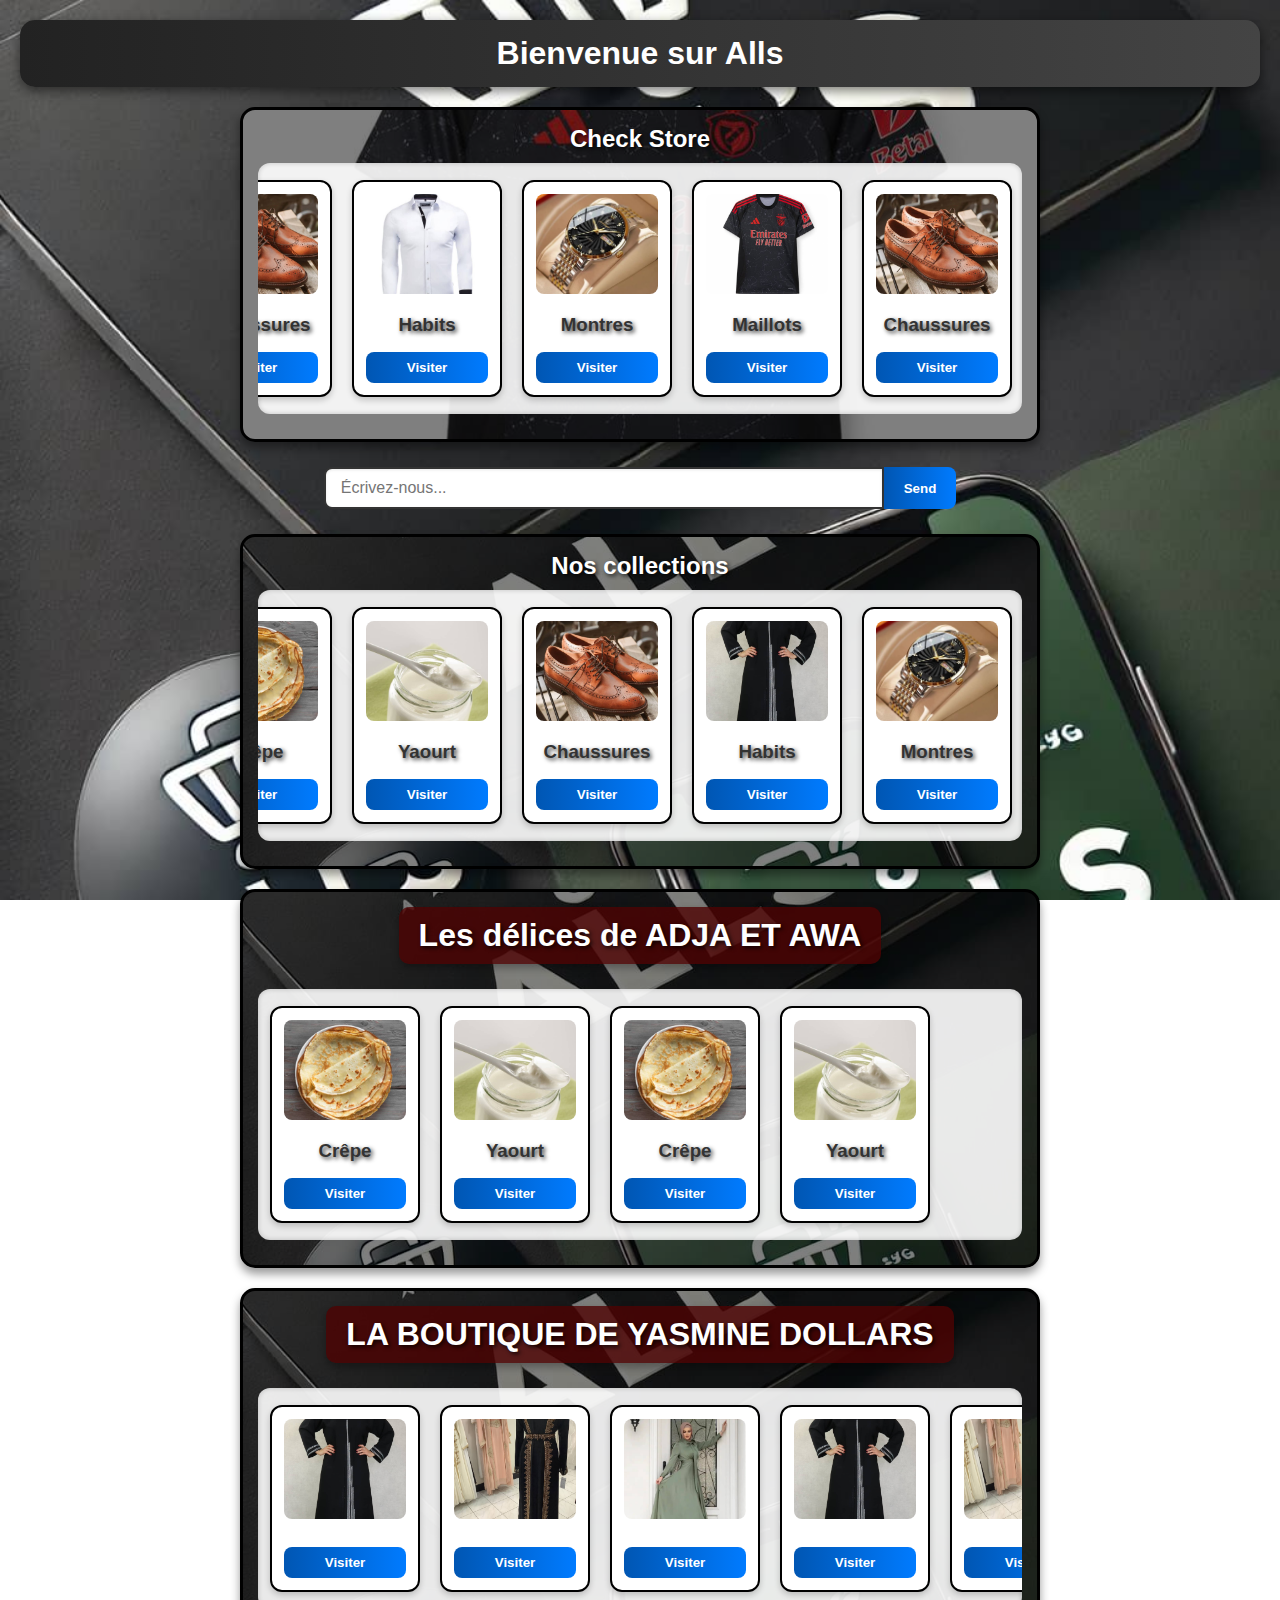
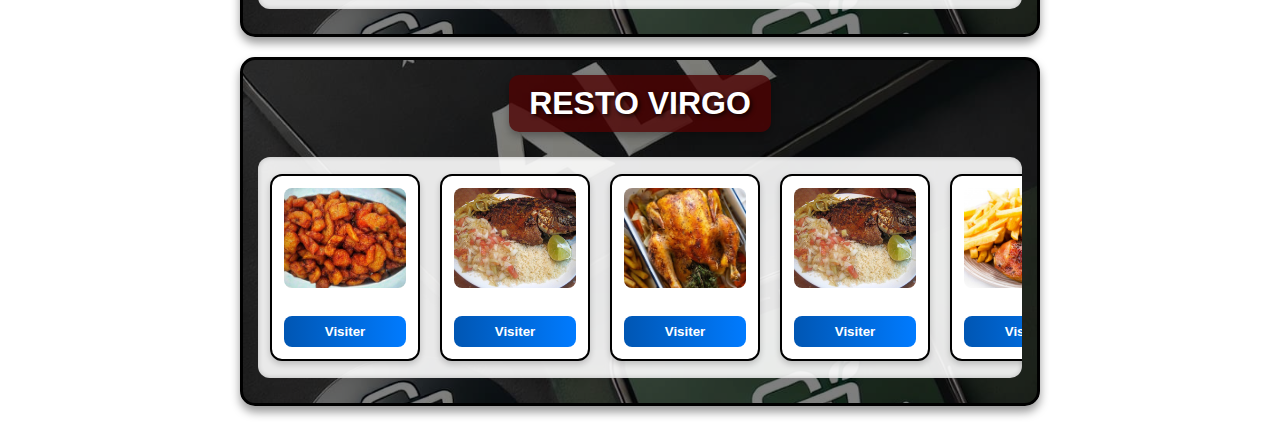
==== index.html @ 96107ac7 "Update index.html" ====
<!DOCTYPE html>
<html lang="fr">
<head>
    <meta charset="UTF-8">
    <meta name="viewport" content="width=device-width, initial-scale=1.0">
    <title>Alls Store</title>
    <style>
        /* Styles généraux */
        * {
            margin: 0;
            padding: 0;
            box-sizing: border-box;
        }

        body {
            background-image: url('image/logo.jpg');
            background-size: cover;
            background-position: center;
            background-attachment: fixed;
            font-family: 'Segoe UI', Tahoma, Geneva, Verdana, sans-serif;
            color: rgb(251, 22, 22);
            text-align: center;
            padding: 20px;
        }

        h1 {
            background: rgba(78, 3, 3, 0.8);
            display: inline-block;
            padding: 10px 20px;
            border-radius: 10px;
            margin-bottom: 15px;
            box-shadow: 0 4px 8px rgba(0, 0, 0, 0.3);
        }

        .header {
            font-size: 32px;
            font-weight: bold;
            margin-bottom: 15px;
            background: linear-gradient(to right, #222, #444);
            color: white;
            padding: 15px;
            text-align: center;
            border-radius: 15px;
            box-shadow: 0 4px 12px rgba(0, 0, 0, 0.5);
            margin: 0 auto 20px auto;
        }

        .container {
            max-width: 800px;
            margin: auto;
        }

        /* Style des boîtes */
        .box {
            border: 3px solid black;
            padding: 15px;
            margin: 20px 0;
            background-size: cover;
            background-position: center;
            border-radius: 15px;
            position: relative;
            overflow: hidden;
            color: white;
            text-shadow: 2px 2px 4px rgba(0, 0, 0, 0.8);
            box-shadow: 0 6px 10px rgba(0, 0, 0, 0.4);
        }

        /* Fond d'écran pour chaque cadre */
        .store {
            background-image: url('image/maillots.jpg');
            background-color: rgba(0, 0, 0, 0.5);
            background-blend-mode: overlay;
        }

        .food {
            background-image: url('image/logo.jpg');
            background-color: rgba(0, 0, 0, 0.5);
            background-blend-mode: overlay;
        }

        /* Style du slider */
        .slider-container {
            display: flex;
            overflow-x: auto;
            scroll-behavior: smooth;
            width: 100%;
            padding: 12px;
            background: rgba(255, 255, 255, 0.9);
            border-radius: 12px;
            box-shadow: inset 0 0 5px rgba(0, 0, 0, 0.2);
            margin: 10px 0;
        }

        .slider-container::-webkit-scrollbar {
            height: 6px;
            background: rgba(0, 0, 0, 0.1);
            border-radius: 3px;
        }

        .slider-container::-webkit-scrollbar-thumb {
            background: rgba(0, 0, 0, 0.3);
            border-radius: 3px;
        }

        .slider {
            display: flex;
            gap: 20px;
            transition: transform 0.5s ease-in-out;
            padding: 5px 0;
        }

        /* Style des cartes produits */
        .card {
            background: white;
            border: 2px solid black;
            border-radius: 12px;
            width: 150px;
            padding: 12px;
            text-align: center;
            flex: 0 0 auto;
            box-shadow: 0 3px 6px rgba(0, 0, 0, 0.2);
            transition: transform 0.2s ease, box-shadow 0.2s ease;
        }

        .card:hover {
            transform: translateY(-3px);
            box-shadow: 0 5px 10px rgba(0, 0, 0, 0.3);
        }

        .card img {
            width: 100%;
            height: 100px;
            object-fit: cover;
            border-radius: 8px;
            margin-bottom: 8px;
        }

        .card h3 {
            margin: 8px 0;
            color: #333;
        }

        .card button {
            background: linear-gradient(to right, #0056b3, #007bff);
            color: white;
            padding: 8px;
            border: none;
            width: 100%;
            cursor: pointer;
            margin-top: 8px;
            border-radius: 8px;
            font-weight: bold;
            transition: background 0.3s ease;
        }

        .card button:hover {
            background: linear-gradient(to right, #004494, #0062cc);
        }

        /* Style de la boîte de saisie */
        .input-box {
            display: flex;
            justify-content: center;
            margin: 25px 0;
        }

        input {
            padding: 10px 15px;
            width: 70%;
            border: 2px solid #333;
            border-radius: 8px 0 0 8px;
            font-size: 16px;
            box-shadow: inset 0 1px 3px rgba(0, 0, 0, 0.1);
        }

        .send-btn {
            background: linear-gradient(to right, #0056b3, #007bff);
            color: white;
            border: none;
            padding: 10px 20px;
            cursor: pointer;
            border-radius: 0 8px 8px 0;
            font-weight: bold;
            transition: background 0.3s ease;
        }

        .send-btn:hover {
            background: linear-gradient(to right, #004494, #0062cc);
        }

        /* Styles spécifiques pour mobile */
        @media screen and (max-width: 768px) {
            body {
                padding: 15px;
            }
            
            .header {
                font-size: 24px;
                padding: 12px;
                width: 95%;
            }
            
            .container {
                max-width: 100%;
                padding: 0;
            }
            
            .box {
                padding: 12px;
                margin: 15px 0;
                border-width: 2px;
            }
            
            h1, h2 {
                font-size: 20px;
                padding: 8px 12px;
            }
            
            .slider-container {
                padding: 8px;
            }
            
            .card {
                width: 130px;
                padding: 8px;
            }
            
            .card img {
                height: 90px;
            }
            
            input {
                width: 65%;
                padding: 10px;
            }
            
            .send-btn {
                padding: 10px 15px;
            }
        }

        /* Styles pour très petits écrans */
        @media screen and (max-width: 400px) {
            body {
                padding: 10px;
            }
            
            .card {
                width: 110px;
            }
            
            .card img {
                height: 80px;
            }
            
            .header {
                font-size: 20px;
                padding: 10px;
            }
            
            .slider-container {
                padding: 6px;
            }
            
            input {
                width: 60%;
            }
        }
    </style>
</head>
<body>

    <div class="header">Bienvenue sur Alls</div>

    <div class="container">

        <div class="box store">
            <h2>Check Store</h2>
            <div class="slider-container" id="products">
                <div class="slider">
                    <div class="card"><img src="image/chaussure.jpg" alt="Chaussures"><h3>Chaussures</h3><button>Visiter</button></div>
                    <div class="card"><img src="image/chemise.jpg" alt="Habits"><h3>Habits</h3><button>Visiter</button></div>
                    <div class="card"><img src="image/montres.jpg" alt="Montres"><h3>Montres</h3><button>Visiter</button></div>
                    <div class="card"><img src="image/maillots.jpg" alt="Maillots"><h3>Maillots</h3><button>Visiter</button></div>
                    <div class="card"><img src="image/chaussure.jpg" alt="Chaussures"><h3>Chaussures</h3><button>Visiter</button></div>
                    <div class="card"><img src="image/chemise.jpg" alt="Habits"><h3>Habits</h3><button>Visiter</button></div>
                    <div class="card"><img src="image/montres.jpg" alt="Montres"><h3>Montres</h3><button>Visiter</button></div>
                    <div class="card"><img src="image/maillots.jpg" alt="Maillots"><h3>Maillots</h3><button>Visiter</button></div>
                    <div class="card"><img src="image/chaussure.jpg" alt="Chaussures"><h3>Chaussures</h3><button>Visiter</button></div>
                    <div class="card"><img src="image/chemise.jpg" alt="Habits"><h3>Habits</h3><button>Visiter</button></div>
                    <div class="card"><img src="image/montres.jpg" alt="Montres"><h3>Montres</h3><button>Visiter</button></div>
                    <div class="card"><img src="image/maillots.jpg" alt="Maillots"><h3>Maillots</h3><button>Visiter</button></div>
                </div>
            </div>
        </div>

        <div class="input-box">
            <input type="text" placeholder="Écrivez-nous...">
            <button class="send-btn">Send</button>
        </div>

        <div class="box food">
            <h2>Nos collections</h2>
            <div class="slider-container" id="food-items">
                <div class="slider">
                    <div class="card"><img src="image/crepe.jpg" alt="Crêpe"><h3>Crêpe</h3><button>Visiter</button></div>
                    <div class="card"><img src="image/yaourt.jpg" alt="Yaourt"><h3>Yaourt</h3><button>Visiter</button></div>
                    <div class="card"><img src="image/chaussure.jpg" alt="Chaussures"><h3>Chaussures</h3><button>Visiter</button></div>
                    <div class="card"><img src="image/bip.jpg" alt="Habits"><h3>Habits</h3><button>Visiter</button></div>
                    <div class="card"><img src="image/montres.jpg" alt="Montres"><h3>Montres</h3><button>Visiter</button></div>
                    <div class="card"><img src="image/bov.jpg" alt="Maillots"><h3>Maillots</h3><button>Visiter</button></div>
                    <div class="card"><img src="image/crepe.jpg" alt="Crêpe"><h3>Crêpe</h3><button>Visiter</button></div>
                    <div class="card"><img src="image/yaourt.jpg" alt="Yaourt"><h3>Yaourt</h3><button>Visiter</button></div>
                    <div class="card"><img src="image/bip.jpg" alt="Crêpe"><h3>Crêpe</h3><button>Visiter</button></div>
                    <div class="card"><img src="image/yaourt.jpg" alt="Yaourt"><h3>Yaourt</h3><button>Visiter</button></div>
                </div>
            </div>
        </div>
            
        <div class="box food">
            <h1>Les délices de ADJA ET AWA</h1>
            <div class="slider-container" id="food-items">
                <div class="slider">
                    <div class="card"><img src="image/crepe.jpg" alt="Crêpe"><h3>Crêpe</h3><button>Visiter</button></div>
                    <div class="card"><img src="image/yaourt.jpg" alt="Yaourt"><h3>Yaourt</h3><button>Visiter</button></div>
                    <div class="card"><img src="image/crepe.jpg" alt="Crêpe"><h3>Crêpe</h3><button>Visiter</button></div>
                    <div class="card"><img src="image/yaourt.jpg" alt="Yaourt"><h3>Yaourt</h3><button>Visiter</button></div>
                </div>
            </div>
        </div>
                
        <div class="box food">
            <h1>LA BOUTIQUE DE YASMINE DOLLARS</h1>
            <div class="slider-container" id="food-items">
                <div class="slider">
                    <div class="card"><img src="image/bip.jpg" alt="Crêpe"><h3></h3><button onclick="window.open('yasmine.html', '_blank')">Visiter</button></div>
                    <div class="card"><img src="image/boub.jpg" alt="Crêpe"><h3></h3><button onclick="window.open('yasmine.html', '_blank')">Visiter</button></div>
                    <div class="card"><img src="image/bov.jpg" alt="Crêpe"><h3></h3><button onclick="window.open('yasmine.html', '_blank')">Visiter</button></div>
                    <div class="card"><img src="image/bip.jpg" alt="Crêpe"><h3></h3><button onclick="window.open('yasmine.html', '_blank')">Visiter</button></div>
                    <div class="card"><img src="image/boub.jpg" alt="Crêpe"><h3></h3><button onclick="window.open('yasmine.html', '_blank')">Visiter</button></div>
                    <div class="card"><img src="image/bov.jpg" alt="Crêpe"><h3></h3><button onclick="window.open('yasmine.html', '_blank')">Visiter</button></div>
                </div>
            </div>
        </div>
    
        <div class="box food">
            <h1>RESTO VIRGO</h1>
            <div class="slider-container" id="food-items">
                <div class="slider">
                    <div class="card"><img src="image/aloko.jpg" alt="Crêpe"><h3></h3><button onclick="window.open('resto.html', '_blank')">Visiter</button></div>
                    <div class="card"><img src="image/ATIèke.jpg" alt="Crêpe"><h3></h3><button onclick="window.open('resto.html', '_blank')">Visiter</button></div>
                    <div class="card"><img src="image/poulet.jpg" alt="Crêpe"><h3></h3><button onclick="window.open('resto.html', '_blank')">Visiter</button></div>
                    <div class="card"><img src="image/poison1.jpg" alt="Crêpe"><h3></h3><button onclick="window.open('resto.html', '_blank')">Visiter</button></div>
                    <div class="card"><img src="image/frit.jpg" alt="Crêpe"><h3></h3><button onclick="window.open('resto.html', '_blank')">Visiter</button></div>
                    <div class="card"><img src="image/soup de poisson.jpg" alt="Crêpe"><h3></h3><button onclick="window.open('resto.html', '_blank')">Visiter</button></div>
                </div>
            </div>
        </div>
    </div>

    <script>
        function autoScroll(id, speed = 2) {
            let container = document.getElementById(id);
            let step = speed; // Vitesse du défilement
            let scrollAmount = 0;
    
            function scrollContent() {
                container.scrollLeft += step;
                scrollAmount += step;
    
                // Revenir au début lorsque la fin est atteinte
                if (container.scrollLeft + container.clientWidth >= container.scrollWidth) {
                    container.scrollLeft = 0;
                    scrollAmount = 0;
                }
    
                requestAnimationFrame(scrollContent);
            }
    
            scrollContent();
        }
    
        window.onload = () => {
            autoScroll('products', 1.5);  // Ajuste la vitesse si besoin
            autoScroll('food-items', 1.5);
        };
    </script>
    
</body>
</html>
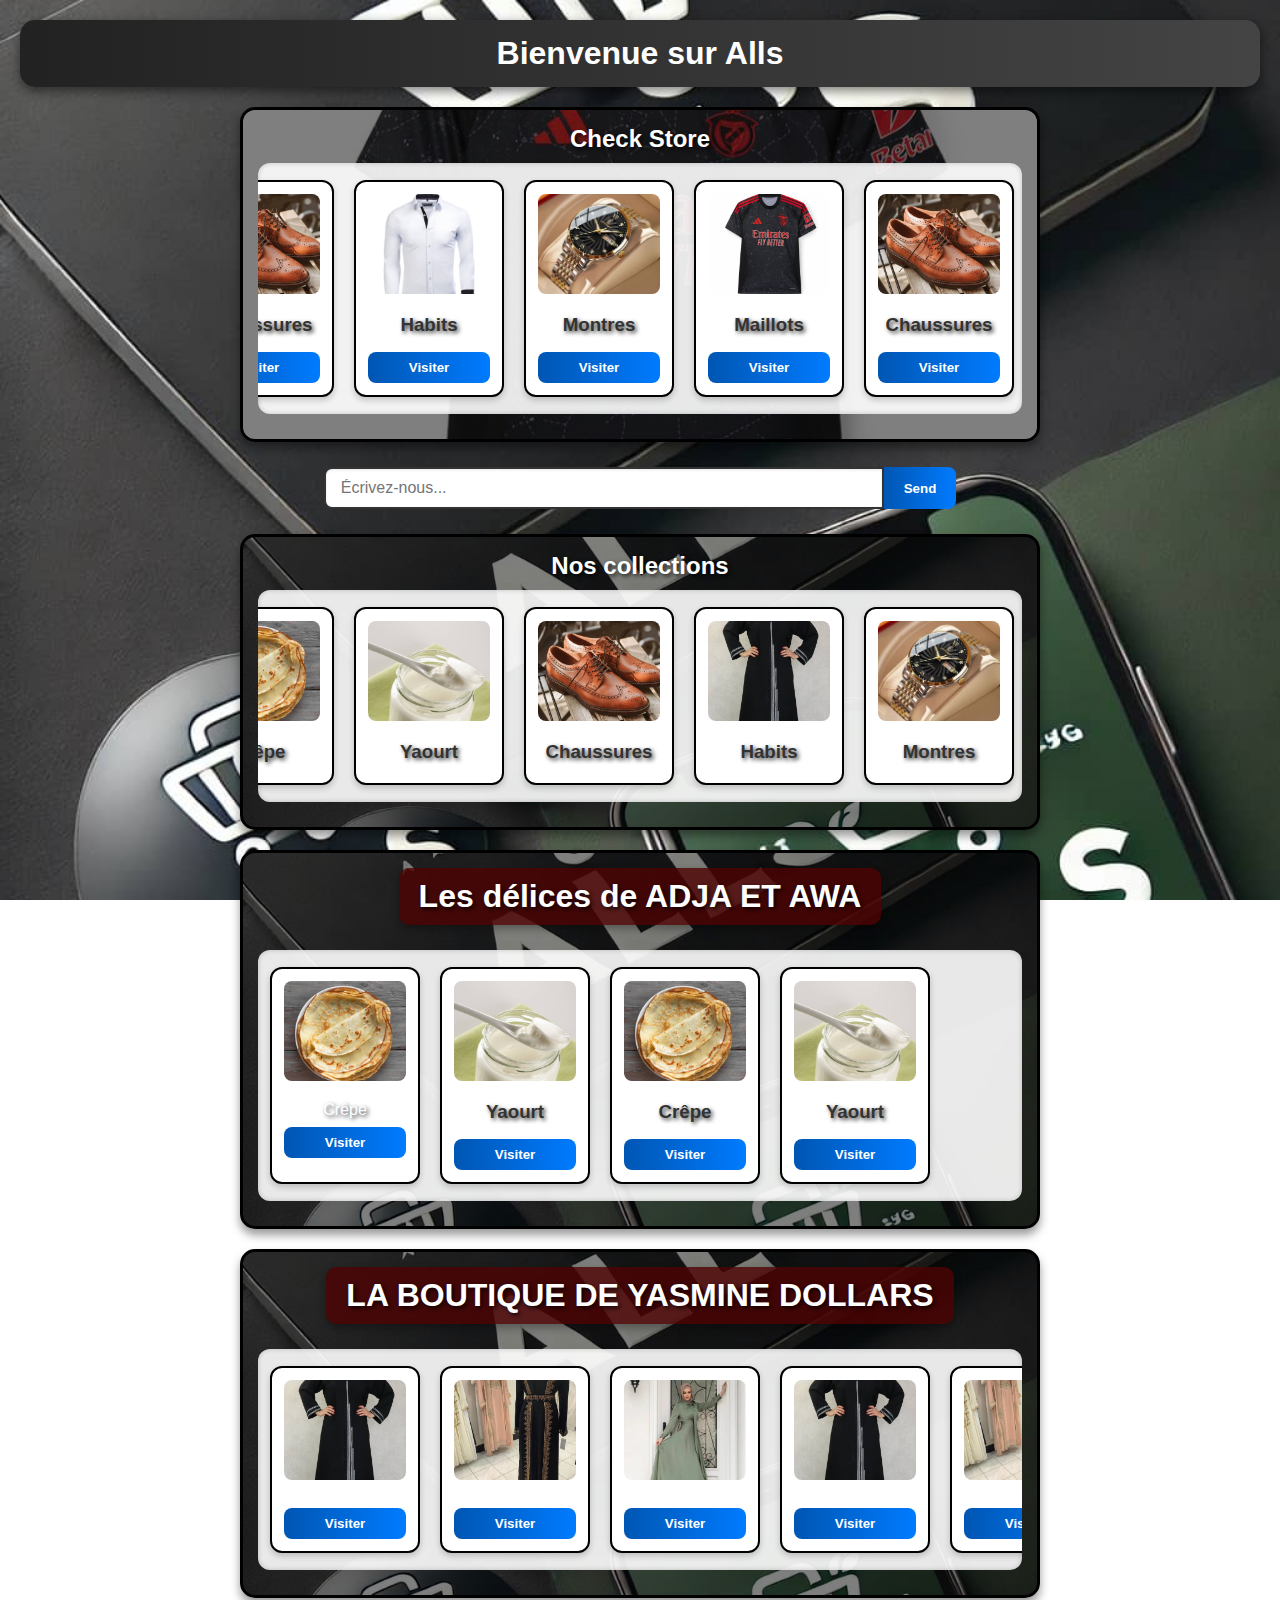
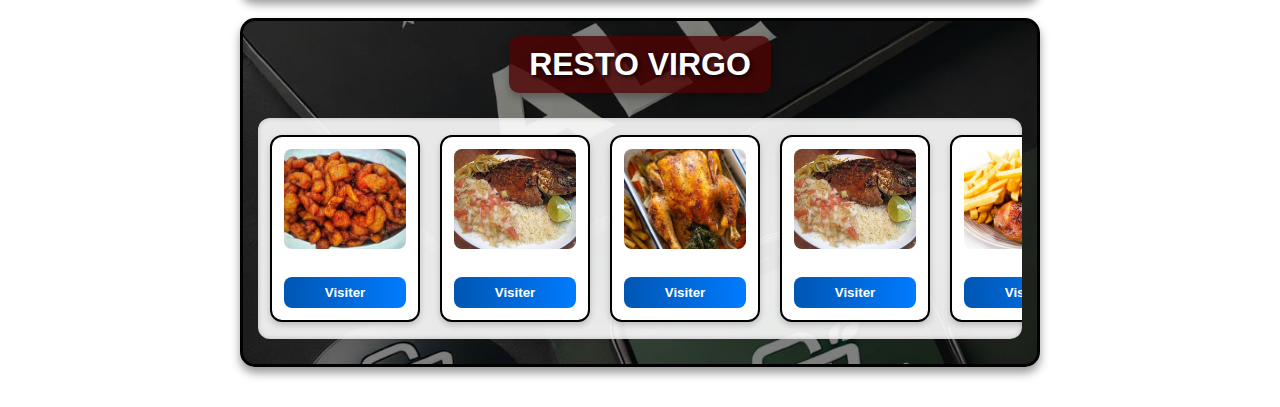
==== commit 7f6fffcf: "Update index.html" ====
--- a/index.html
+++ b/index.html
@@ -303,16 +303,16 @@
             <h2>Nos collections</h2>
             <div class="slider-container" id="food-items">
                 <div class="slider">
-                    <div class="card"><img src="image/crepe.jpg" alt="Crêpe"><h3>Crêpe</h3><button>Visiter</button></div>
-                    <div class="card"><img src="image/yaourt.jpg" alt="Yaourt"><h3>Yaourt</h3><button>Visiter</button></div>
-                    <div class="card"><img src="image/chaussure.jpg" alt="Chaussures"><h3>Chaussures</h3><button>Visiter</button></div>
-                    <div class="card"><img src="image/bip.jpg" alt="Habits"><h3>Habits</h3><button>Visiter</button></div>
-                    <div class="card"><img src="image/montres.jpg" alt="Montres"><h3>Montres</h3><button>Visiter</button></div>
-                    <div class="card"><img src="image/bov.jpg" alt="Maillots"><h3>Maillots</h3><button>Visiter</button></div>
-                    <div class="card"><img src="image/crepe.jpg" alt="Crêpe"><h3>Crêpe</h3><button>Visiter</button></div>
-                    <div class="card"><img src="image/yaourt.jpg" alt="Yaourt"><h3>Yaourt</h3><button>Visiter</button></div>
-                    <div class="card"><img src="image/bip.jpg" alt="Crêpe"><h3>Crêpe</h3><button>Visiter</button></div>
-                    <div class="card"><img src="image/yaourt.jpg" alt="Yaourt"><h3>Yaourt</h3><button>Visiter</button></div>
+                    <div class="card"><img src="image/crepe.jpg" alt="Crêpe"><h3>Crêpe</h3></div>
+                    <div class="card"><img src="image/yaourt.jpg" alt="Yaourt"><h3>Yaourt</h3></div>
+                    <div class="card"><img src="image/chaussure.jpg" alt="Chaussures"><h3>Chaussures</h3></div>
+                    <div class="card"><img src="image/bip.jpg" alt="Habits"><h3>Habits</h3></div>
+                    <div class="card"><img src="image/montres.jpg" alt="Montres"><h3>Montres</h3></div>
+                    <div class="card"><img src="image/bov.jpg" alt="Maillots"><h3>Maillots</h3></div>
+                    <div class="card"><img src="image/crepe.jpg" alt="Crêpe"><h3>Crêpe</h3></div>
+                    <div class="card"><img src="image/yaourt.jpg" alt="Yaourt"><h3>Yaourt</h3></div>
+                    <div class="card"><img src="image/bip.jpg" alt="Crêpe"><h3>Crêpe</h3></div>
+                    <div class="card"><img src="image/yaourt.jpg" alt="Yaourt"><h3>Yaourt</h3></div>
                 </div>
             </div>
         </div>
@@ -321,10 +321,10 @@
             <h1>Les délices de ADJA ET AWA</h1>
             <div class="slider-container" id="food-items">
                 <div class="slider">
-                    <div class="card"><img src="image/crepe.jpg" alt="Crêpe"><h3>Crêpe</h3><button>Visiter</button></div>
-                    <div class="card"><img src="image/yaourt.jpg" alt="Yaourt"><h3>Yaourt</h3><button>Visiter</button></div>
-                    <div class="card"><img src="image/crepe.jpg" alt="Crêpe"><h3>Crêpe</h3><button>Visiter</button></div>
-                    <div class="card"><img src="image/yaourt.jpg" alt="Yaourt"><h3>Yaourt</h3><button>Visiter</button></div>
+                    <div class="card"><img src="image/crepe.jpg"  alt="Crêpe"><h3></h3>Crêpe<button onclick="window.open('crepe.html', '_blank')">Visiter</button></div>
+                    <div class="card"><img src="image/yaourt.jpg"  alt="Crêpe"><h3>Yaourt</h3><button onclick="window.open('yaourt.html', '_blank')">Visiter</button></div>
+                    <div class="card"><img src="image/crepe.jpg"  alt="Crêpe"><h3>Crêpe</h3><button onclick="window.open('crepe.html', '_blank')">Visiter</button></div>
+                    <div class="card"><img src="image/yaourt.jpg"  alt="Crêpe"><h3>Yaourt</h3><button onclick="window.open('yaourt.html', '_blank')">Visiter</button></div>
                 </div>
             </div>
         </div>
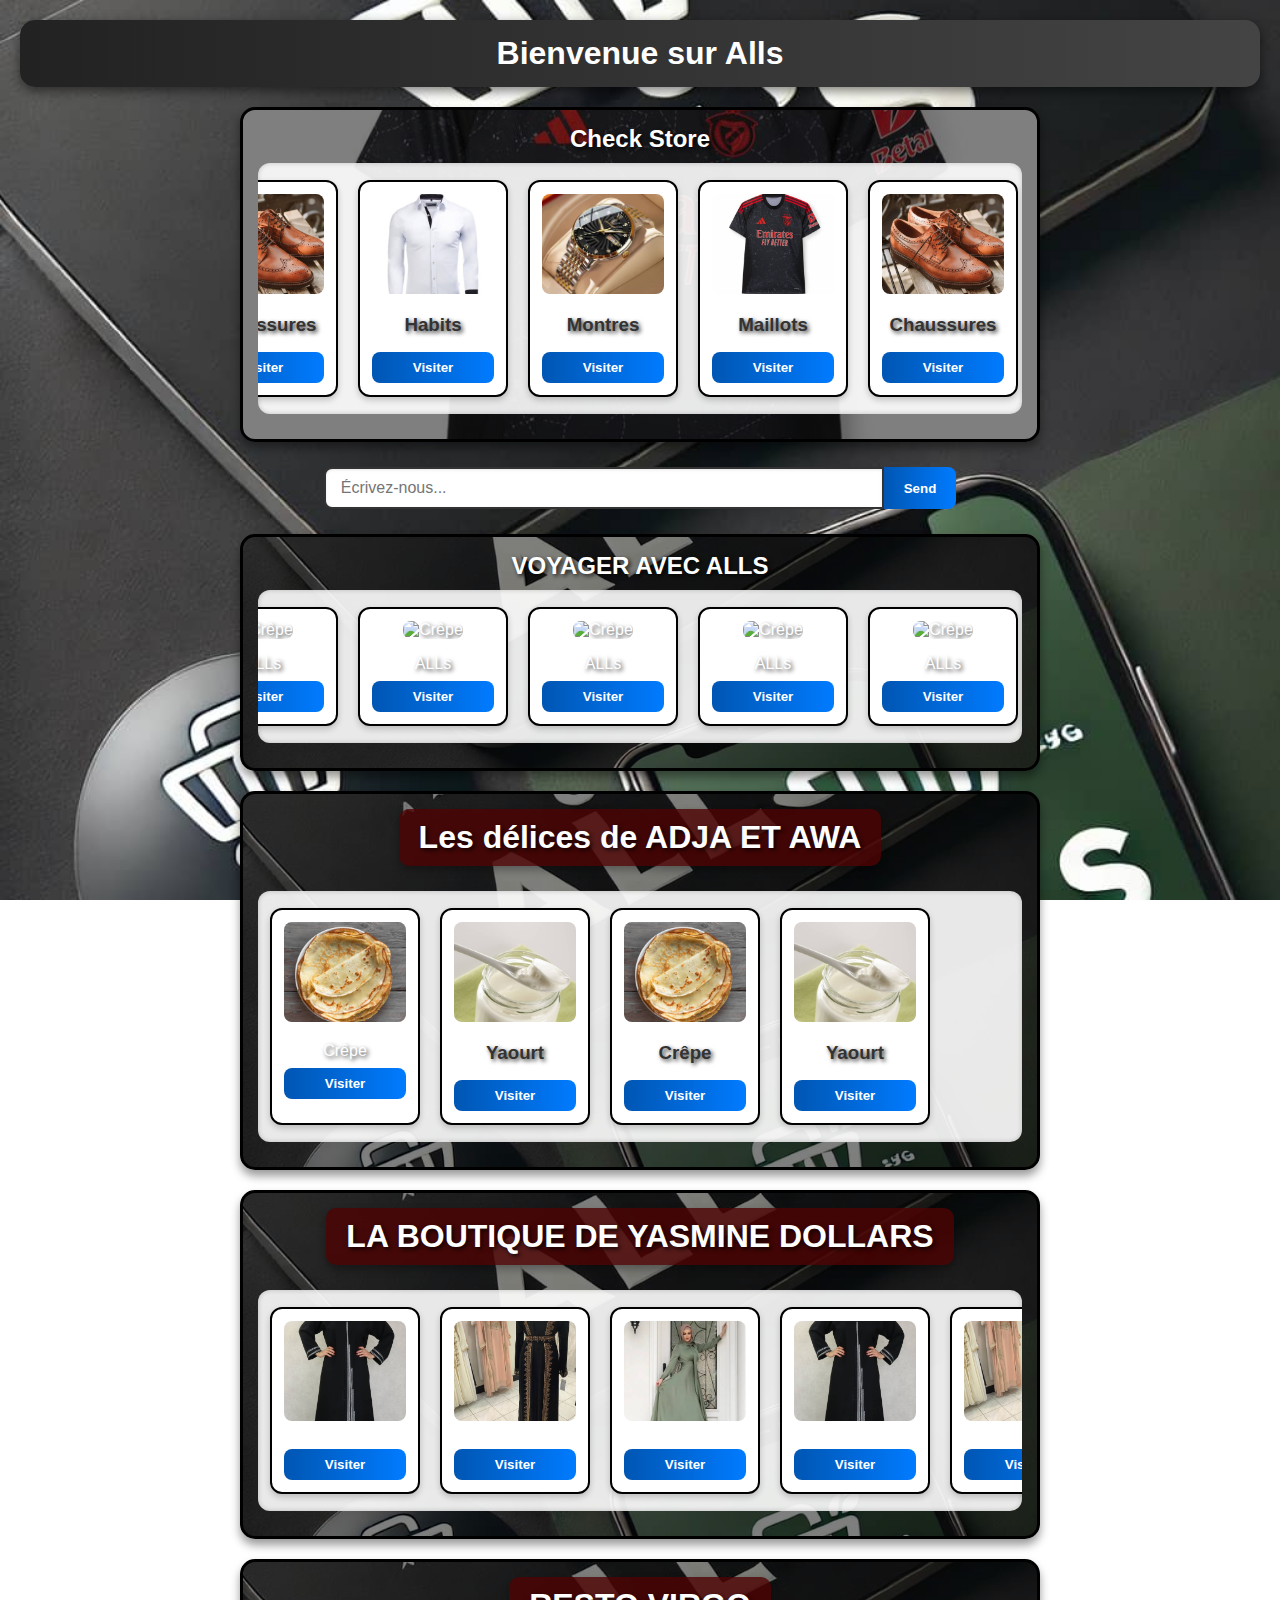
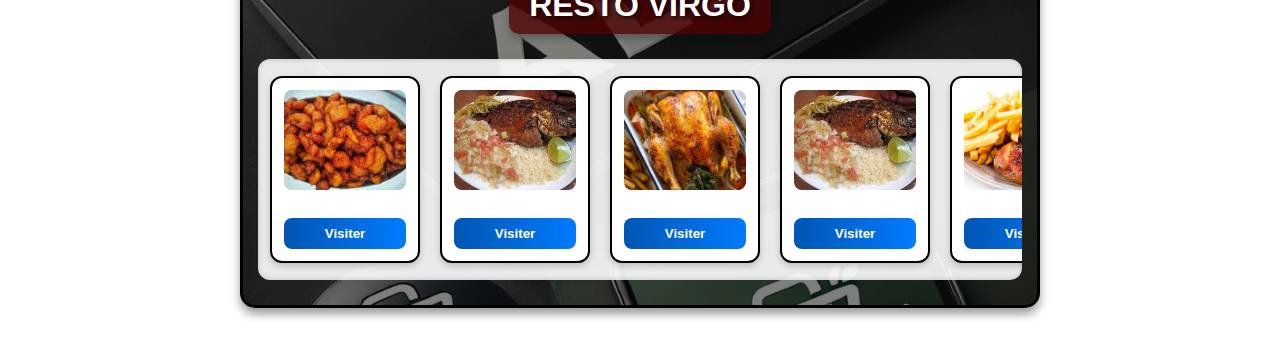
==== commit de877510: "Update index.html" ====
--- a/index.html
+++ b/index.html
@@ -300,19 +300,21 @@
         </div>
 
         <div class="box food">
-            <h2>Nos collections</h2>
+            <h2>VOYAGER AVEC ALLS</h2>
             <div class="slider-container" id="food-items">
                 <div class="slider">
-                    <div class="card"><img src="image/crepe.jpg" alt="Crêpe"><h3>Crêpe</h3></div>
-                    <div class="card"><img src="image/yaourt.jpg" alt="Yaourt"><h3>Yaourt</h3></div>
-                    <div class="card"><img src="image/chaussure.jpg" alt="Chaussures"><h3>Chaussures</h3></div>
-                    <div class="card"><img src="image/bip.jpg" alt="Habits"><h3>Habits</h3></div>
-                    <div class="card"><img src="image/montres.jpg" alt="Montres"><h3>Montres</h3></div>
-                    <div class="card"><img src="image/bov.jpg" alt="Maillots"><h3>Maillots</h3></div>
-                    <div class="card"><img src="image/crepe.jpg" alt="Crêpe"><h3>Crêpe</h3></div>
-                    <div class="card"><img src="image/yaourt.jpg" alt="Yaourt"><h3>Yaourt</h3></div>
-                    <div class="card"><img src="image/bip.jpg" alt="Crêpe"><h3>Crêpe</h3></div>
-                    <div class="card"><img src="image/yaourt.jpg" alt="Yaourt"><h3>Yaourt</h3></div>
+                    <div class="card"><img src="image/av1.jpg"  alt="Crêpe"><h3></h3>ALLs<button onclick="window.open('airline.html', '_blank')">Visiter</button></div>
+                    <div class="card"><img src="image/AV2.jpg"  alt="Crêpe"><h3></h3>ALLs<button onclick="window.open('airline.html', '_blank')">Visiter</button></div>
+                    <div class="card"><img src="image/AV3.jpg"  alt="Crêpe"><h3></h3>ALLs<button onclick="window.open('airline.html', '_blank')">Visiter</button></div>
+                    <div class="card"><img src="image/AV4.jpg"  alt="Crêpe"><h3></h3>ALLs<button onclick="window.open('airline.html', '_blank')">Visiter</button></div>
+                    <div class="card"><img src="image/av1.jpg"  alt="Crêpe"><h3></h3>ALLs<button onclick="window.open('airline.html', '_blank')">Visiter</button></div>
+                    <div class="card"><img src="image/AV2.jpg"  alt="Crêpe"><h3></h3>ALLs<button onclick="window.open('airline.html', '_blank')">Visiter</button></div>
+                    <div class="card"><img src="image/AV3.jpg"  alt="Crêpe"><h3></h3>ALLs<button onclick="window.open('airline.html', '_blank')">Visiter</button></div>
+                    <div class="card"><img src="image/AV4.jpg"  alt="Crêpe"><h3></h3>ALLs<button onclick="window.open('airline.html', '_blank')">Visiter</button></div>
+                    <div class="card"><img src="image/av1.jpg"  alt="Crêpe"><h3></h3>ALLs<button onclick="window.open('airline.html', '_blank')">Visiter</button></div>
+                    <div class="card"><img src="image/AV2.jpg"  alt="Crêpe"><h3></h3>ALLs<button onclick="window.open('airline.html', '_blank')">Visiter</button></div>
+                    <div class="card"><img src="image/AV3.jpg"  alt="Crêpe"><h3></h3>ALLs<button onclick="window.open('airline.html', '_blank')">Visiter</button></div>
+                    <div class="card"><img src="image/AV4.jpg"  alt="Crêpe"><h3></h3>ALLs<button onclick="window.open('airline.html', '_blank')">Visiter</button></div>
                 </div>
             </div>
         </div>
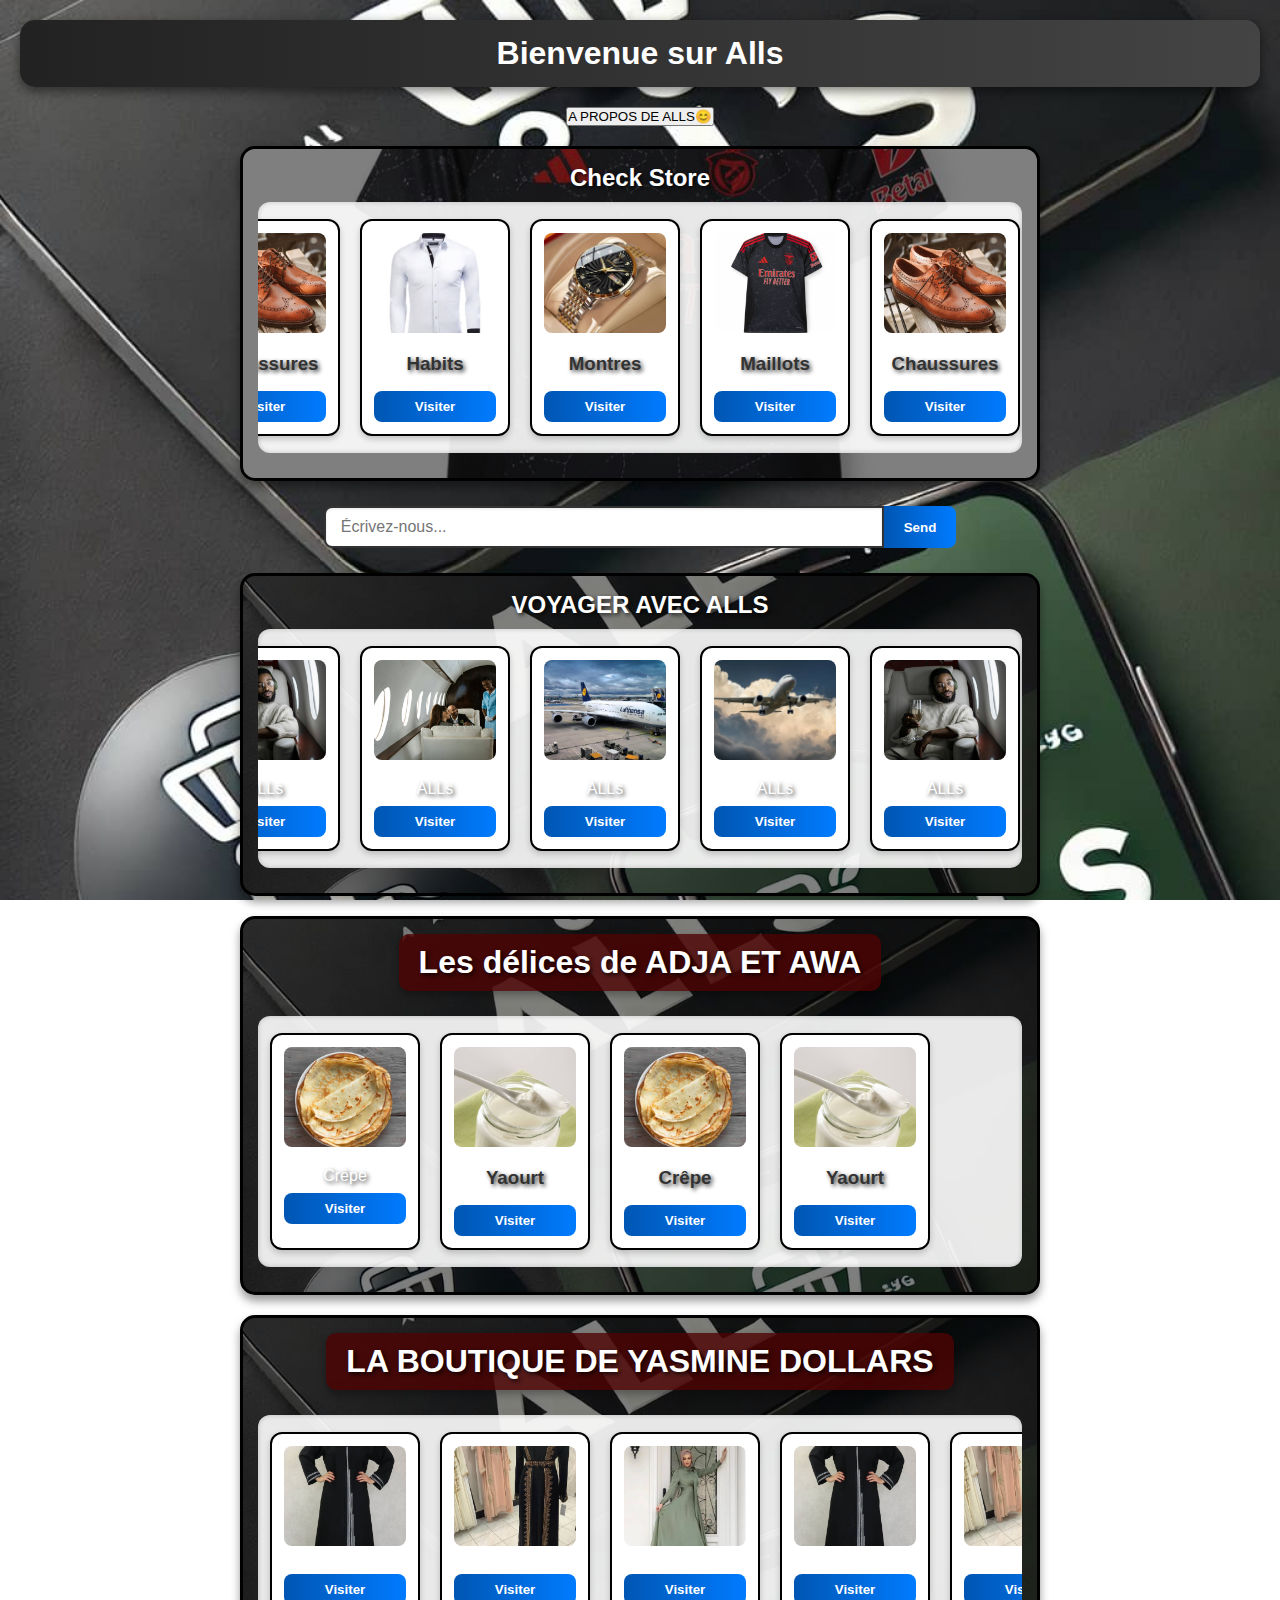
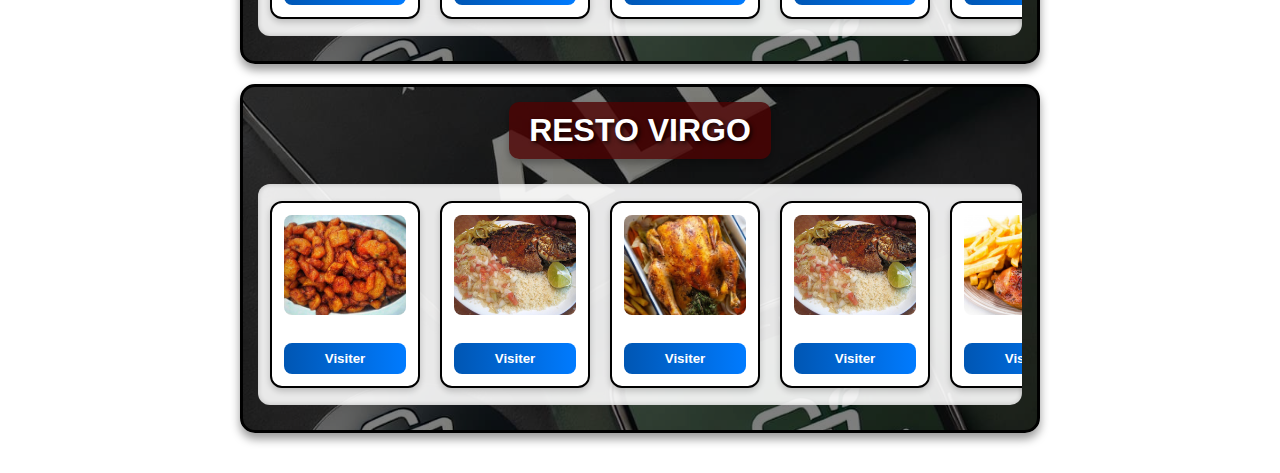
==== commit 6f2b4193: "Update index.html" ====
--- a/index.html
+++ b/index.html
@@ -271,6 +271,7 @@
 <body>
 
     <div class="header">Bienvenue sur Alls</div>
+    <button onclick="window.open('airline.html', '_blank')">A PROPOS DE ALLS😊</button></div>
 
     <div class="container">
 
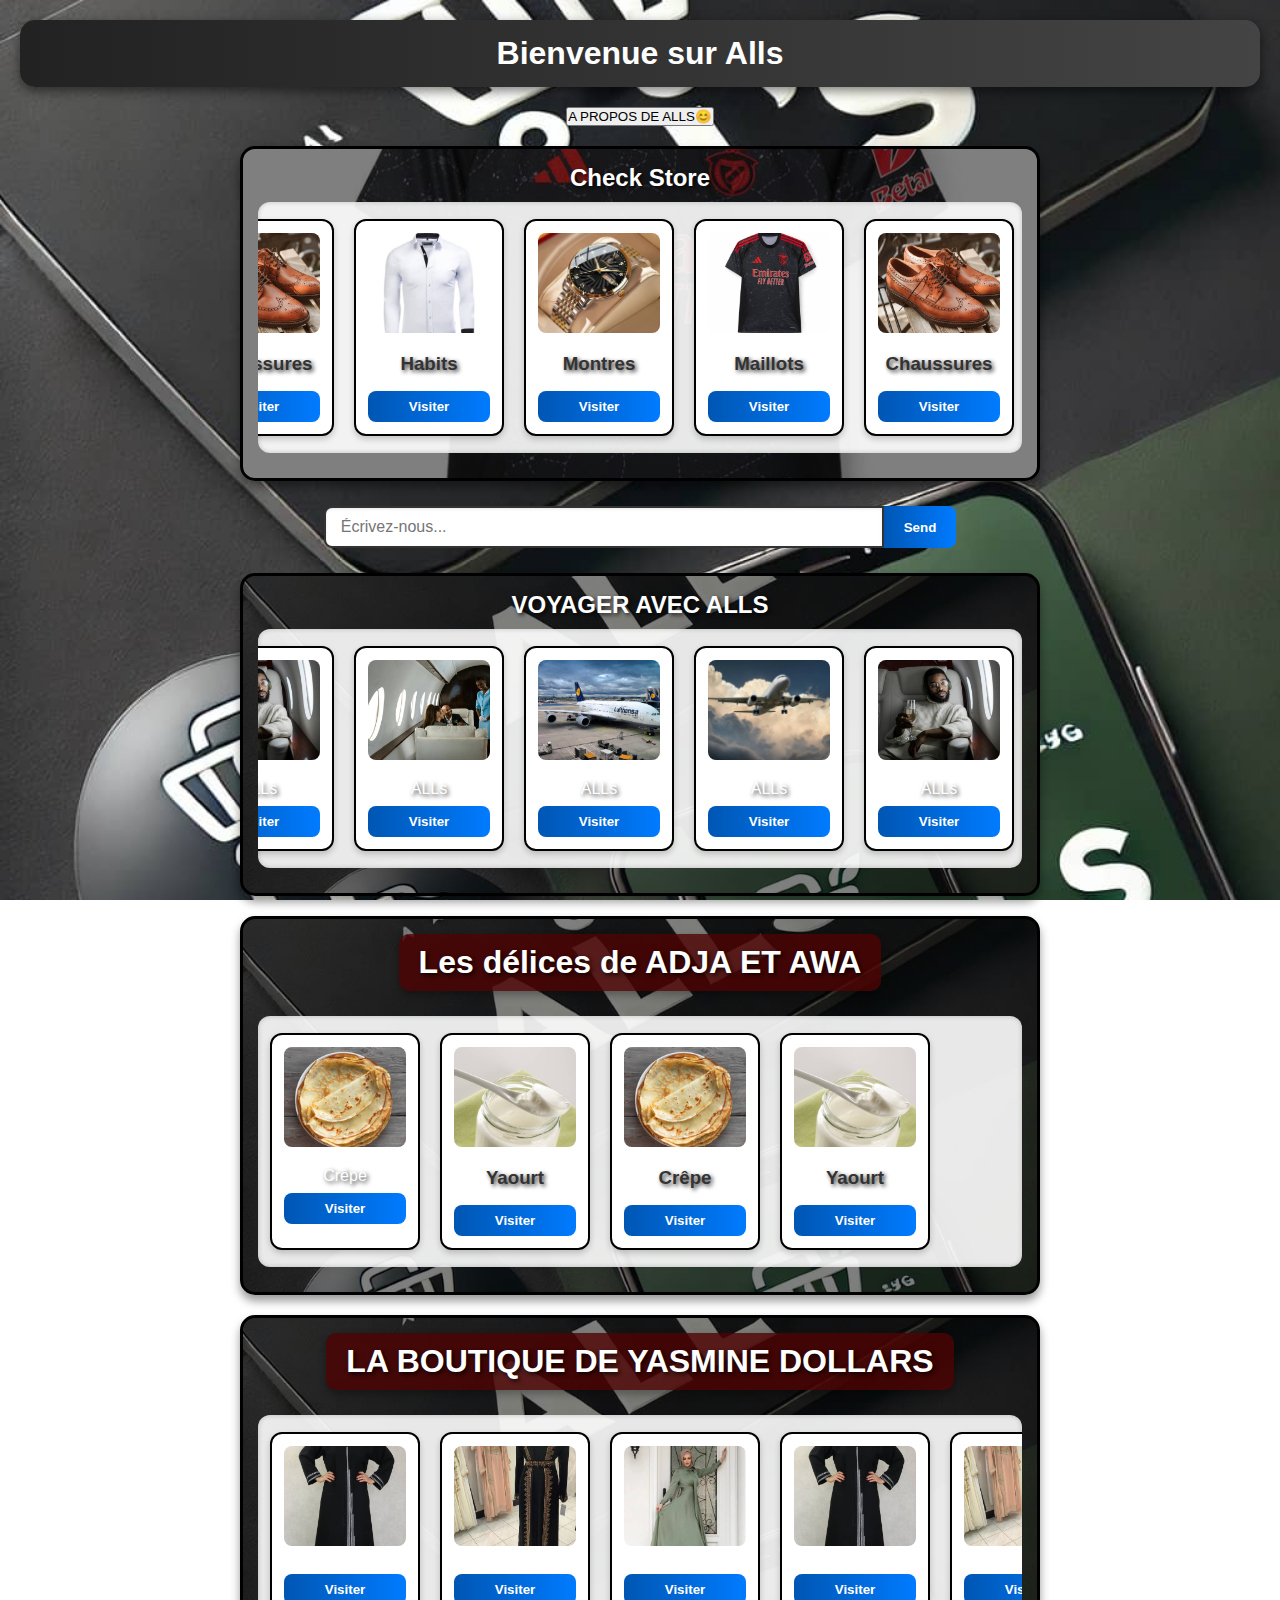
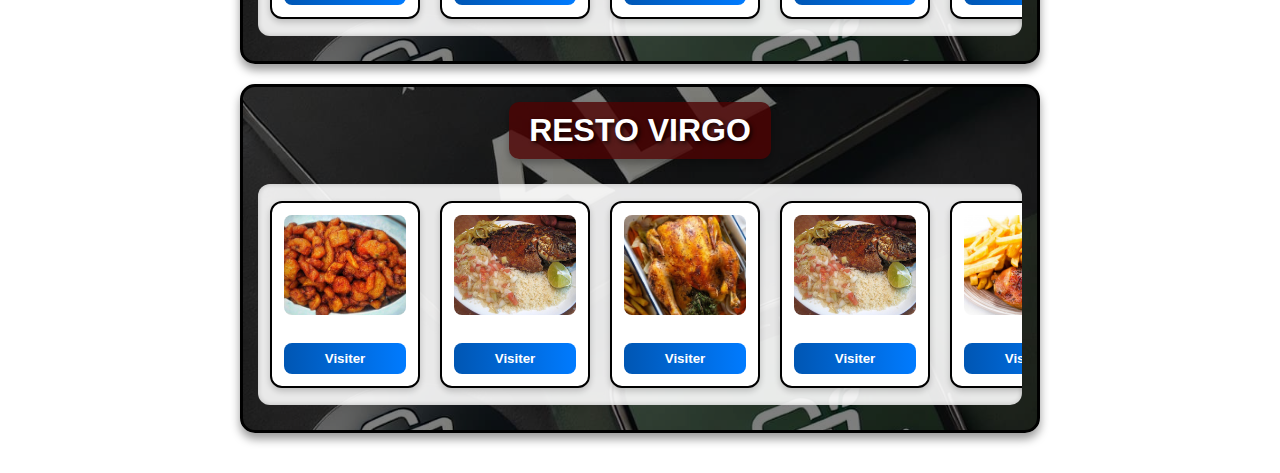
==== commit 834dc121: "Update index.html" ====
--- a/index.html
+++ b/index.html
@@ -271,7 +271,7 @@
 <body>
 
     <div class="header">Bienvenue sur Alls</div>
-    <button onclick="window.open('airline.html', '_blank')">A PROPOS DE ALLS😊</button></div>
+    <button onclick="window.open('alls.html', '_blank')">A PROPOS DE ALLS😊</button></div>
 
     <div class="container">
 
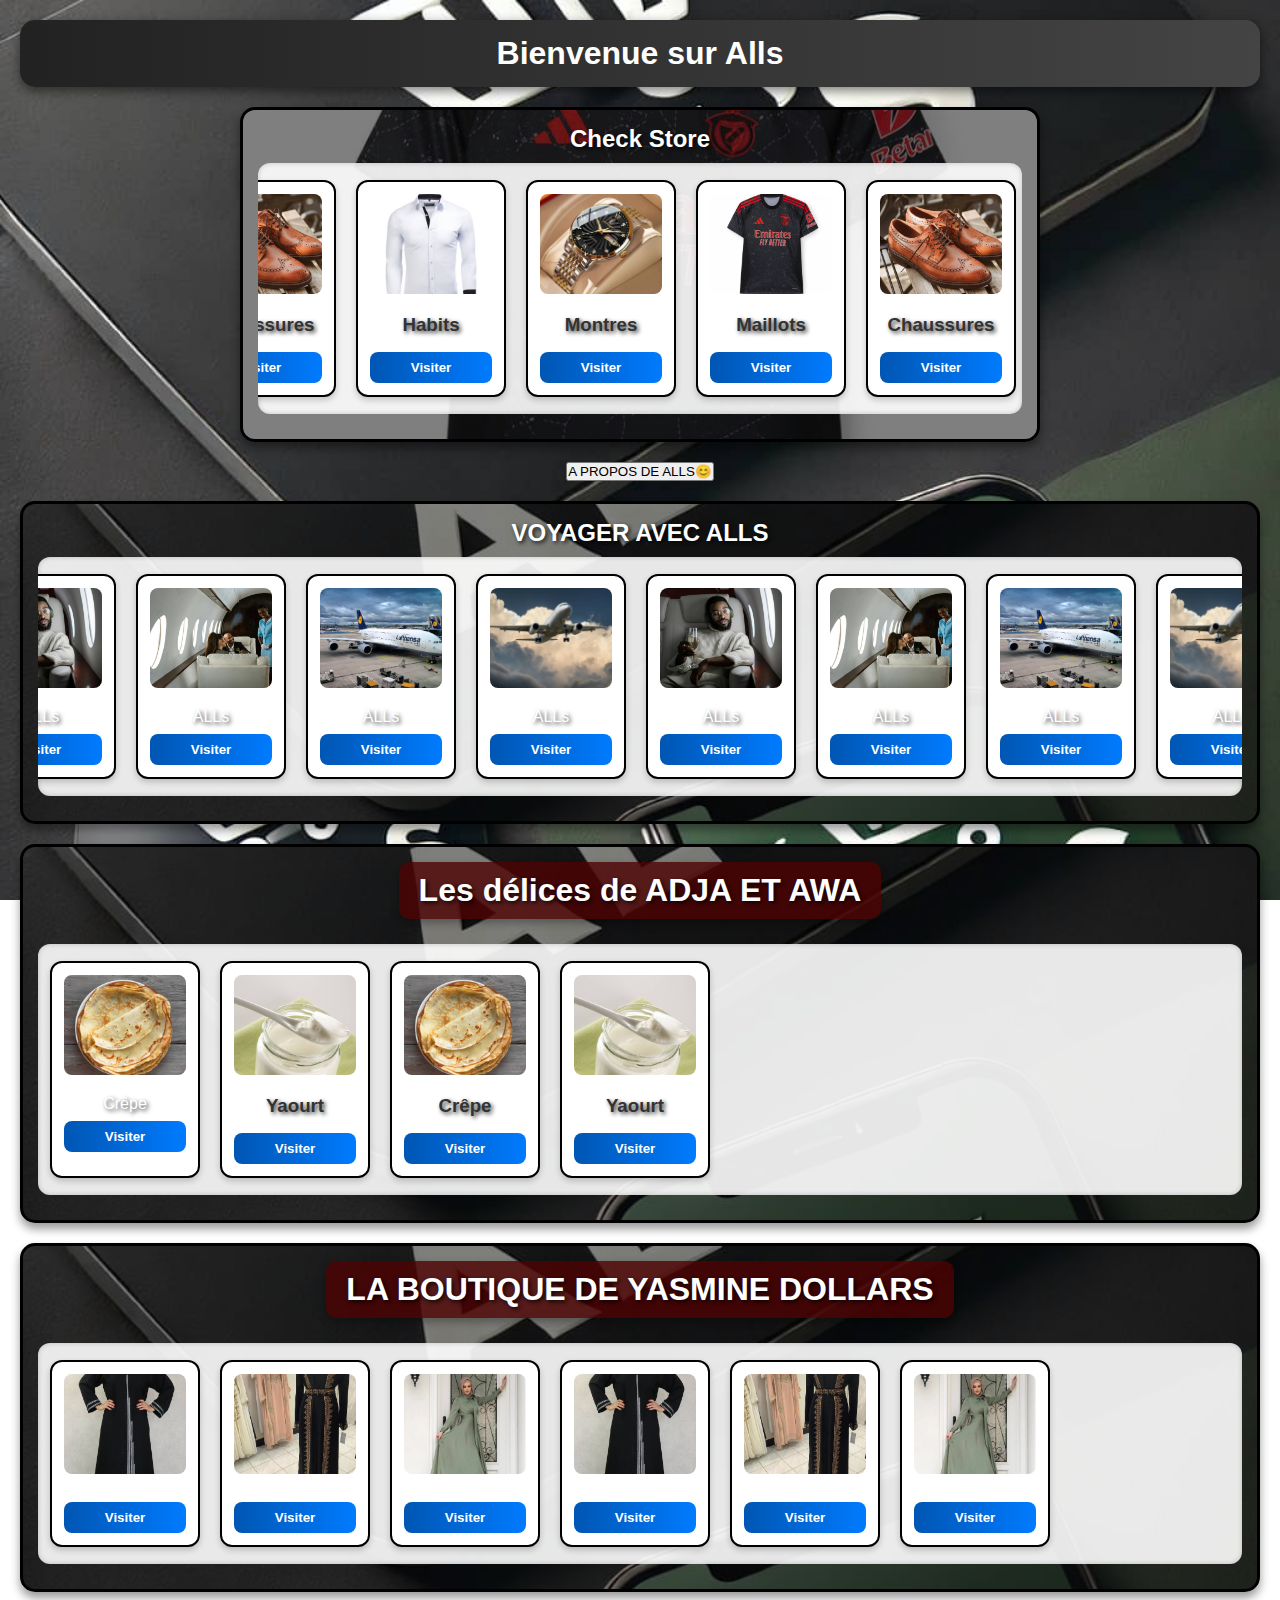
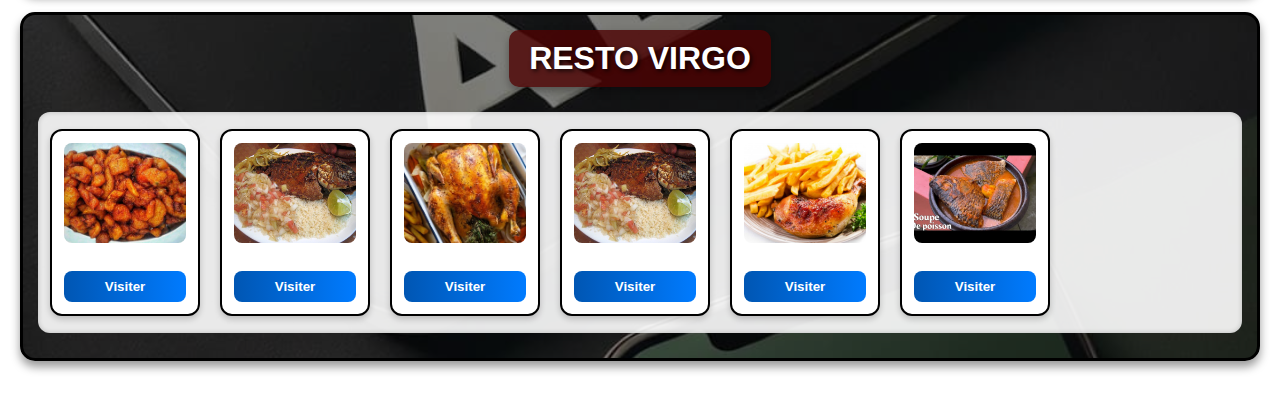
==== commit eb9a7e3c: "Update index.html" ====
--- a/index.html
+++ b/index.html
@@ -270,8 +270,8 @@
 </head>
 <body>
 
+   
     <div class="header">Bienvenue sur Alls</div>
-    <button onclick="window.open('alls.html', '_blank')">A PROPOS DE ALLS😊</button></div>
 
     <div class="container">
 
@@ -295,10 +295,7 @@
             </div>
         </div>
 
-        <div class="input-box">
-            <input type="text" placeholder="Écrivez-nous...">
-            <button class="send-btn">Send</button>
-        </div>
+         <button onclick="window.open('alls.html', '_blank')">A PROPOS DE ALLS😊</button></div>
 
         <div class="box food">
             <h2>VOYAGER AVEC ALLS</h2>
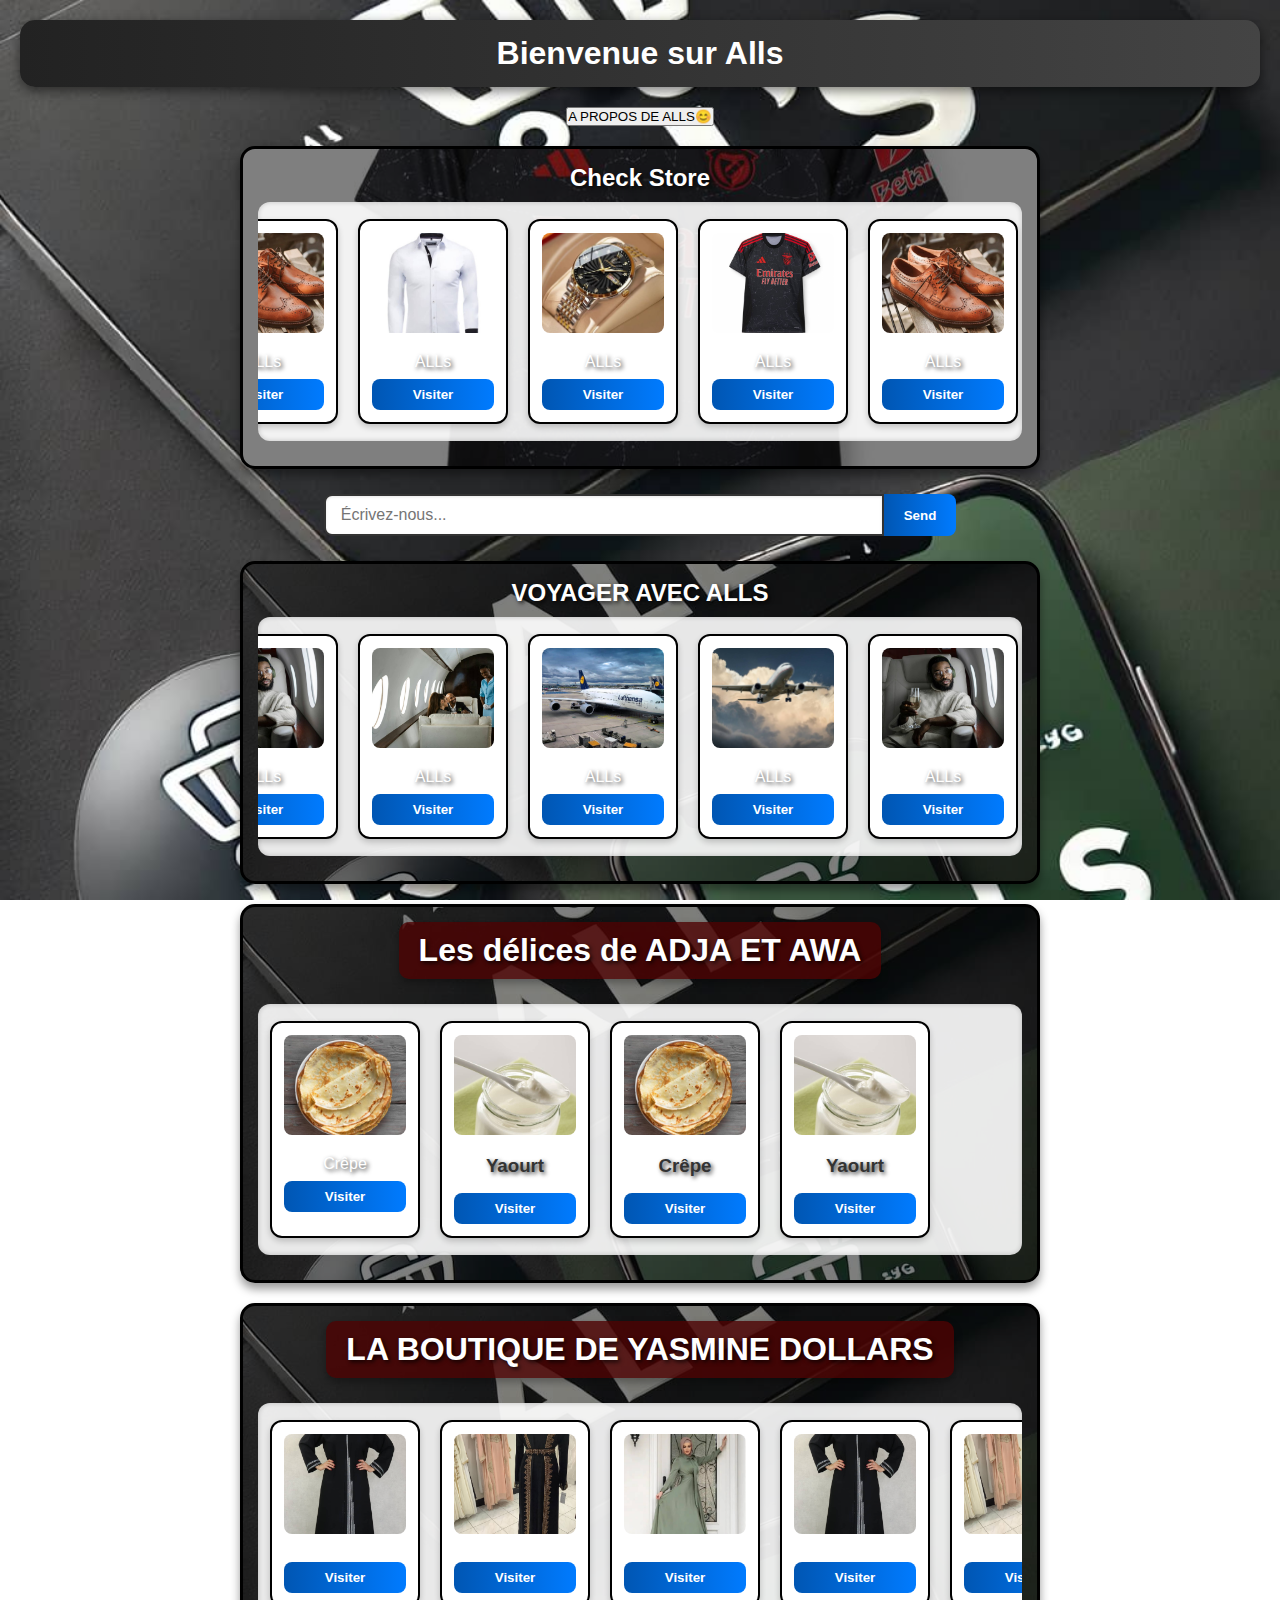
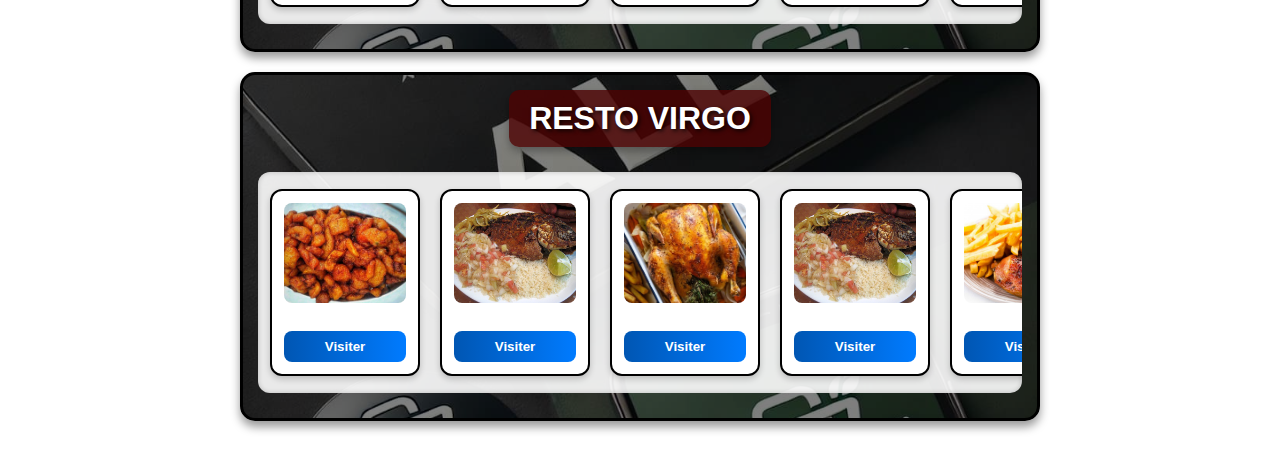
==== commit 1340d04b: "Update index.html" ====
--- a/index.html
+++ b/index.html
@@ -270,8 +270,8 @@
 </head>
 <body>
 
-   
     <div class="header">Bienvenue sur Alls</div>
+    <button onclick="window.open('alls.html', '_blank')">A PROPOS DE ALLS😊</button></div>
 
     <div class="container">
 
@@ -279,23 +279,26 @@
             <h2>Check Store</h2>
             <div class="slider-container" id="products">
                 <div class="slider">
-                    <div class="card"><img src="image/chaussure.jpg" alt="Chaussures"><h3>Chaussures</h3><button>Visiter</button></div>
-                    <div class="card"><img src="image/chemise.jpg" alt="Habits"><h3>Habits</h3><button>Visiter</button></div>
-                    <div class="card"><img src="image/montres.jpg" alt="Montres"><h3>Montres</h3><button>Visiter</button></div>
-                    <div class="card"><img src="image/maillots.jpg" alt="Maillots"><h3>Maillots</h3><button>Visiter</button></div>
-                    <div class="card"><img src="image/chaussure.jpg" alt="Chaussures"><h3>Chaussures</h3><button>Visiter</button></div>
-                    <div class="card"><img src="image/chemise.jpg" alt="Habits"><h3>Habits</h3><button>Visiter</button></div>
-                    <div class="card"><img src="image/montres.jpg" alt="Montres"><h3>Montres</h3><button>Visiter</button></div>
-                    <div class="card"><img src="image/maillots.jpg" alt="Maillots"><h3>Maillots</h3><button>Visiter</button></div>
-                    <div class="card"><img src="image/chaussure.jpg" alt="Chaussures"><h3>Chaussures</h3><button>Visiter</button></div>
-                    <div class="card"><img src="image/chemise.jpg" alt="Habits"><h3>Habits</h3><button>Visiter</button></div>
-                    <div class="card"><img src="image/montres.jpg" alt="Montres"><h3>Montres</h3><button>Visiter</button></div>
-                    <div class="card"><img src="image/maillots.jpg" alt="Maillots"><h3>Maillots</h3><button>Visiter</button></div>
-                </div>
-            </div>
-        </div>
-
-         <button onclick="window.open('alls.html', '_blank')">A PROPOS DE ALLS😊</button></div>
+                    <div class="card"><img src="image/chaussure.jpg" alt="Crêpe"><h3></h3>ALLs<button onclick="window.open('cheick.html', '_blank')">Visiter</button></div>
+                    <div class="card"><img src="image/chemise.jpg" alt="Crêpe"><h3></h3>ALLs<button onclick="window.open('cheick.html', '_blank')">Visiter</button></div>
+                    <div class="card"><img src="image/montres.jpg" alt="Crêpe"><h3></h3>ALLs<button onclick="window.open('cheick.html', '_blank')">Visiter</button></div>
+                    <div class="card"><img src="image/maillots.jpg" alt="Crêpe"><h3></h3>ALLs<button onclick="window.open('cheick.html', '_blank')">Visiter</button></div>
+                    <div class="card"><img src="image/chaussure.jpg" alt="Crêpe"><h3></h3>ALLs<button onclick="window.open('cheick.html', '_blank')">Visiter</button></div>
+                    <div class="card"><img src="image/chemise.jpg" alt="Crêpe"><h3></h3>ALLs<button onclick="window.open('cheick.html', '_blank')">Visiter</button></div>
+                    <div class="card"><img src="image/montres.jpg" alt="Crêpe"><h3></h3>ALLs<button onclick="window.open('cheick.html', '_blank')">Visiter</button></div>
+                    <div class="card"><img src="image/maillots.jpg" alt="Crêpe"><h3></h3>ALLs<button onclick="window.open('cheick.html', '_blank')">Visiter</button></div>
+                    <div class="card"><img src="image/chaussure.jpg" alt="Crêpe"><h3></h3>ALLs<button onclick="window.open('cheick.html', '_blank')">Visiter</button></div>
+                    <div class="card"><img src="image/chemise.jpg" alt="Crêpe"><h3></h3>ALLs<button onclick="window.open('cheick.html', '_blank')">Visiter</button></div>
+                    <div class="card"><img src="image/montres.jpg" alt="Crêpe"><h3></h3>ALLs<button onclick="window.open('cheick.html', '_blank')">Visiter</button></div>
+                    <div class="card"><img src="image/maillots.jpg" alt="Crêpe"><h3></h3>ALLs<button onclick="window.open('cheick.html', '_blank')">Visiter</button></div>
+                </div>
+            </div>
+        </div>
+
+        <div class="input-box">
+            <input type="text" placeholder="Écrivez-nous...">
+            <button class="send-btn">Send</button>
+        </div>
 
         <div class="box food">
             <h2>VOYAGER AVEC ALLS</h2>
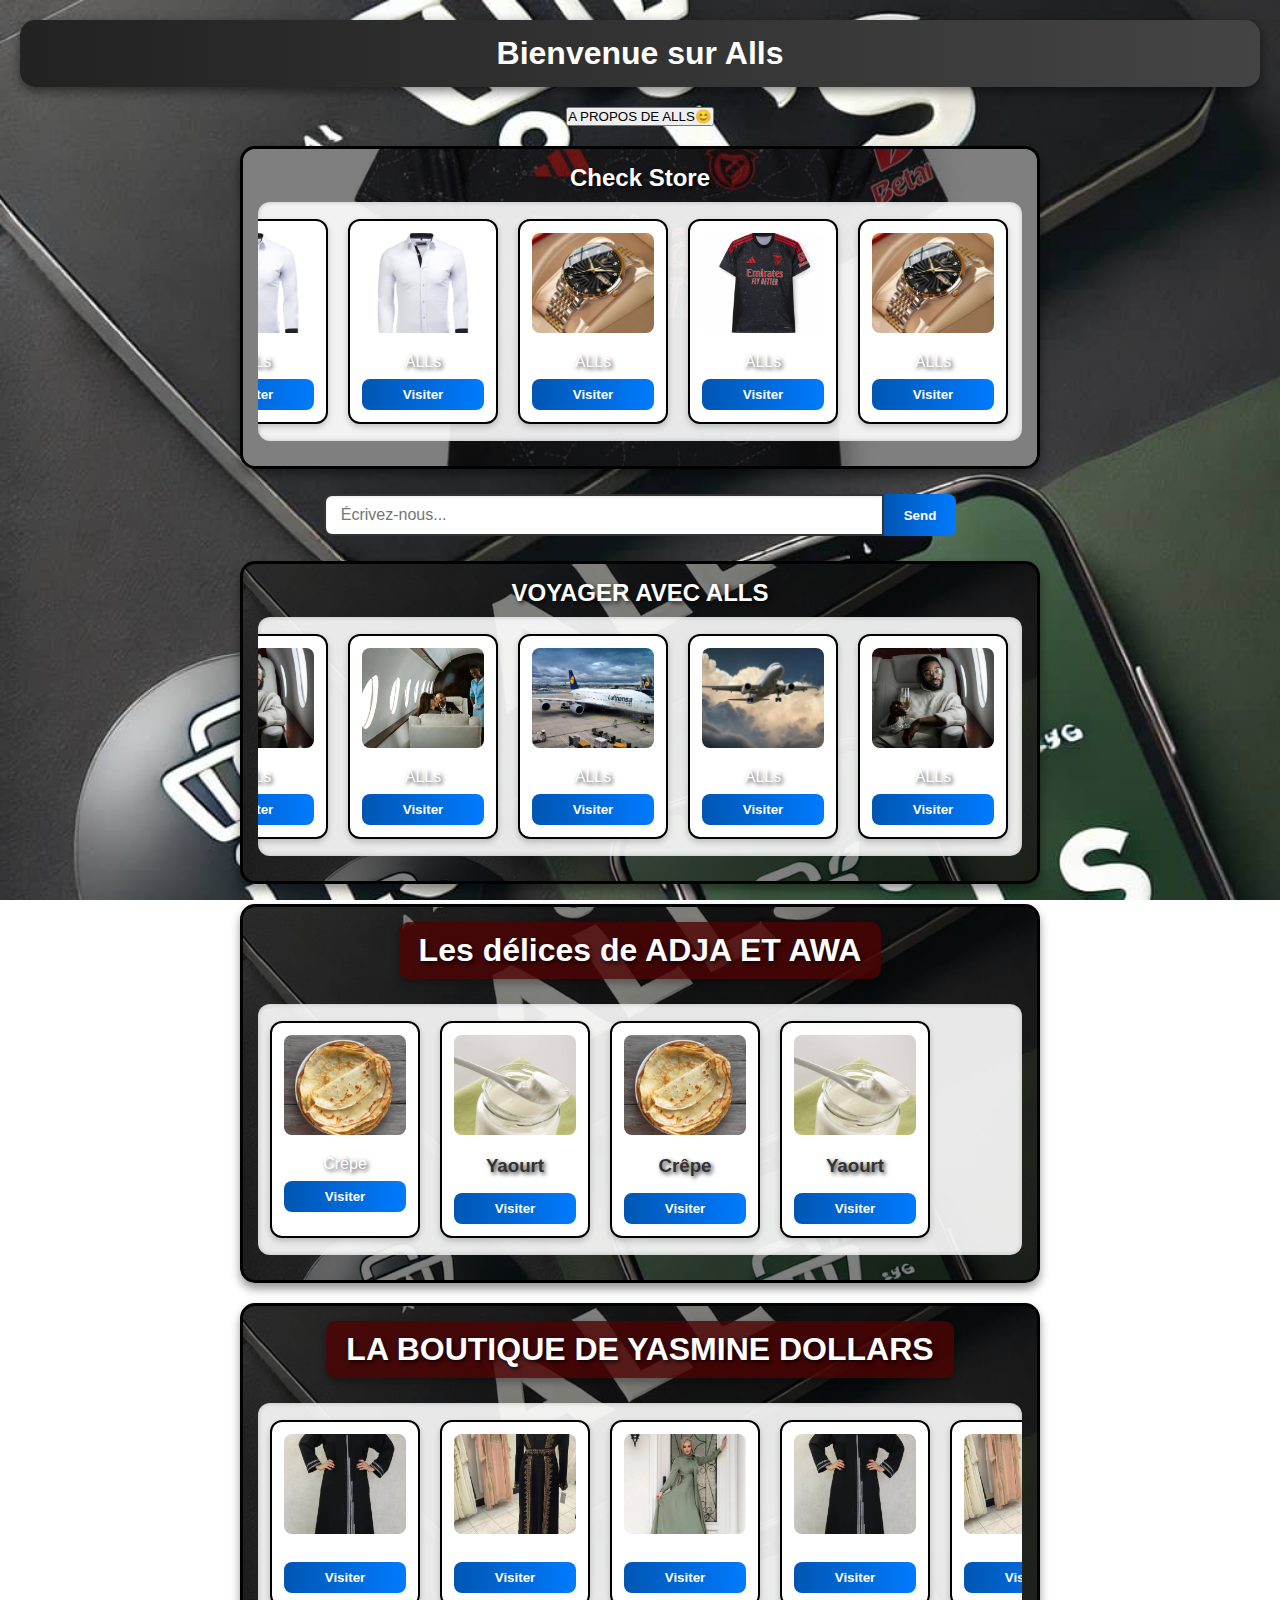
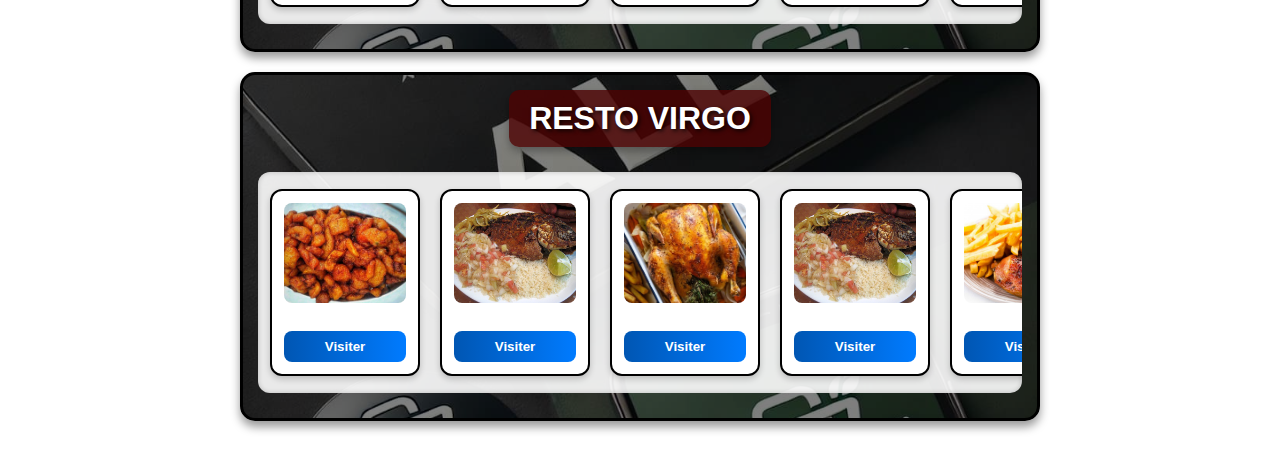
==== commit c65738ac: "Update index.html" ====
--- a/index.html
+++ b/index.html
@@ -279,15 +279,15 @@
             <h2>Check Store</h2>
             <div class="slider-container" id="products">
                 <div class="slider">
-                    <div class="card"><img src="image/chaussure.jpg" alt="Crêpe"><h3></h3>ALLs<button onclick="window.open('cheick.html', '_blank')">Visiter</button></div>
+              <div class="card"><img src="image/chemise.jpg" alt="Crêpe"><h3></h3>ALLs<button onclick="window.open('cheick.html', '_blank')">Visiter</button></div>
                     <div class="card"><img src="image/chemise.jpg" alt="Crêpe"><h3></h3>ALLs<button onclick="window.open('cheick.html', '_blank')">Visiter</button></div>
                     <div class="card"><img src="image/montres.jpg" alt="Crêpe"><h3></h3>ALLs<button onclick="window.open('cheick.html', '_blank')">Visiter</button></div>
                     <div class="card"><img src="image/maillots.jpg" alt="Crêpe"><h3></h3>ALLs<button onclick="window.open('cheick.html', '_blank')">Visiter</button></div>
-                    <div class="card"><img src="image/chaussure.jpg" alt="Crêpe"><h3></h3>ALLs<button onclick="window.open('cheick.html', '_blank')">Visiter</button></div>
+                    <div class="card"><img src="image/montres.jpg" alt="Crêpe"><h3></h3>ALLs<button onclick="window.open('cheick.html', '_blank')">Visiter</button></div>
                     <div class="card"><img src="image/chemise.jpg" alt="Crêpe"><h3></h3>ALLs<button onclick="window.open('cheick.html', '_blank')">Visiter</button></div>
                     <div class="card"><img src="image/montres.jpg" alt="Crêpe"><h3></h3>ALLs<button onclick="window.open('cheick.html', '_blank')">Visiter</button></div>
                     <div class="card"><img src="image/maillots.jpg" alt="Crêpe"><h3></h3>ALLs<button onclick="window.open('cheick.html', '_blank')">Visiter</button></div>
-                    <div class="card"><img src="image/chaussure.jpg" alt="Crêpe"><h3></h3>ALLs<button onclick="window.open('cheick.html', '_blank')">Visiter</button></div>
+                    <div class="card"><img src="image/maillots ma.jpg" alt="Crêpe"><h3></h3>ALLs<button onclick="window.open('cheick.html', '_blank')">Visiter</button></div>
                     <div class="card"><img src="image/chemise.jpg" alt="Crêpe"><h3></h3>ALLs<button onclick="window.open('cheick.html', '_blank')">Visiter</button></div>
                     <div class="card"><img src="image/montres.jpg" alt="Crêpe"><h3></h3>ALLs<button onclick="window.open('cheick.html', '_blank')">Visiter</button></div>
                     <div class="card"><img src="image/maillots.jpg" alt="Crêpe"><h3></h3>ALLs<button onclick="window.open('cheick.html', '_blank')">Visiter</button></div>
